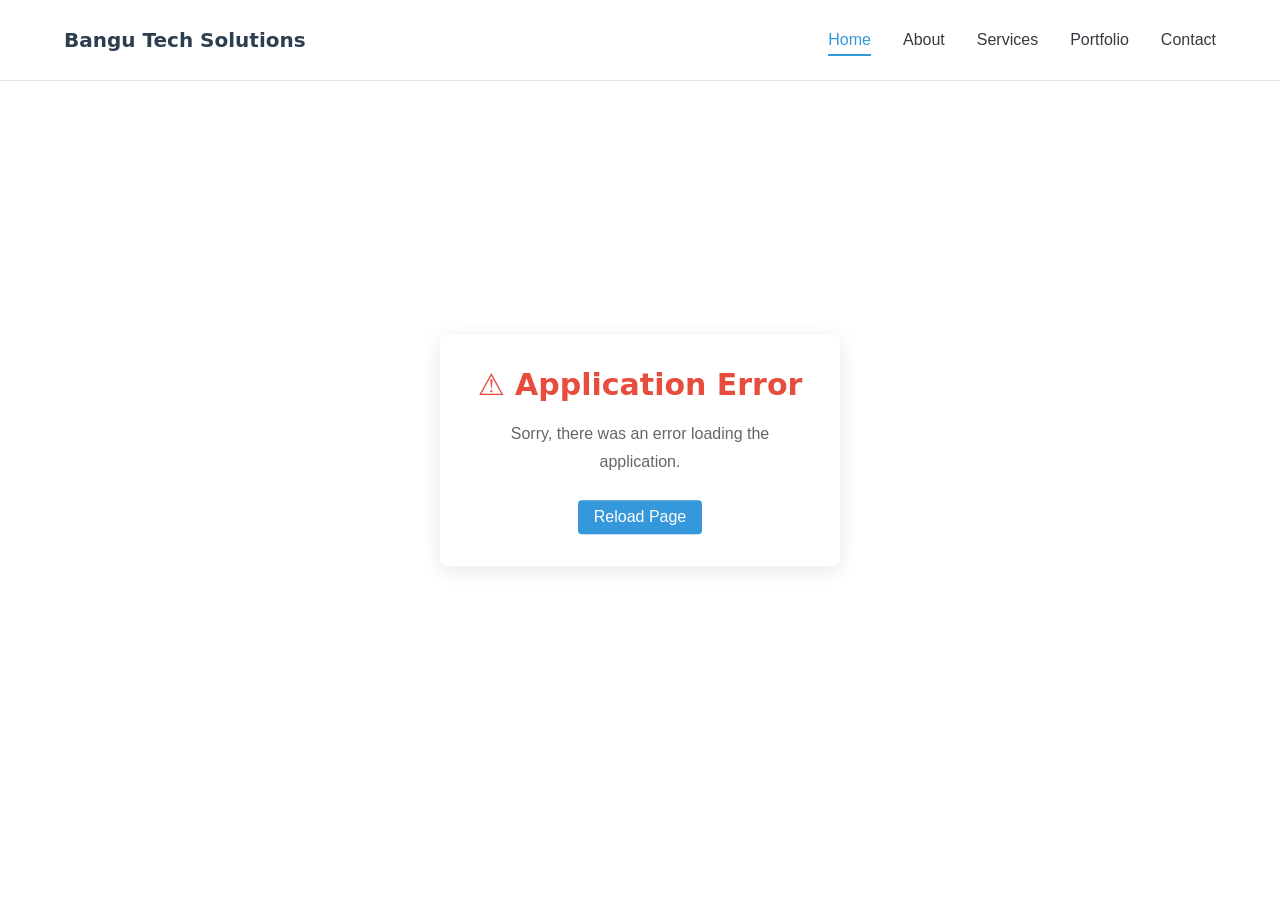
==== index.html @ ebbb583c "Complete rebuild: Modern modular architecture with ES6 modules  BRAND NEW ARCHITECTURE: - Modern ES6" ====
<!DOCTYPE html>
<html lang="en">
<head>
    <meta charset="UTF-8">
    <meta name="viewport" content="width=device-width, initial-scale=1.0">
    <title>Bangu Tech Solutions - Professional Web App Development</title>
    
    <!-- Font Awesome -->
    <link href="https://cdnjs.cloudflare.com/ajax/libs/font-awesome/6.0.0/css/all.min.css" rel="stylesheet">
    
    <!-- Global Styles -->
    <link rel="stylesheet" href="assets/css/variables.css">
    <link rel="stylesheet" href="assets/css/base.css">
    <link rel="stylesheet" href="assets/css/layout.css">
    <link rel="stylesheet" href="assets/css/pages.css">
    
    <!-- Component Styles -->
    <link rel="stylesheet" href="components/navbar/navbar.css">
    <link rel="stylesheet" href="components/loader/loader.css">
</head>
<body>
    <!-- Loading Screen -->
    <div id="loader" class="loader">
        <div class="loader-content">
            <div class="spinner"></div>
            <p>Loading Bangu Tech Solutions...</p>
        </div>
    </div>

    <!-- Navigation -->
    <nav id="navbar" class="navbar">
        <div class="nav-container">
            <div class="nav-logo">
                <h2>Bangu Tech Solutions</h2>
            </div>
            <ul class="nav-menu">
                <li class="nav-item">
                    <a href="#" class="nav-link active" data-page="home">Home</a>
                </li>
                <li class="nav-item">
                    <a href="#" class="nav-link" data-page="about">About</a>
                </li>
                <li class="nav-item">
                    <a href="#" class="nav-link" data-page="services">Services</a>
                </li>
                <li class="nav-item">
                    <a href="#" class="nav-link" data-page="portfolio">Portfolio</a>
                </li>
                <li class="nav-item">
                    <a href="#" class="nav-link" data-page="contact">Contact</a>
                </li>
            </ul>
            <div class="hamburger">
                <span class="bar"></span>
                <span class="bar"></span>
                <span class="bar"></span>
            </div>
        </div>
    </nav>

    <!-- Main Content Container -->
    <main id="main-content" class="main-content">
        <!-- Content will be dynamically loaded here -->
    </main>

    <!-- Footer -->
    <footer id="footer" class="footer">
        <!-- Footer content will be loaded -->
    </footer>

    <!-- Core JavaScript Modules -->
    <script type="module" src="assets/js/app.js"></script>
</body>
</html>
---- assets/css/variables.css ----
/* CSS Custom Properties - Design System Variables */
:root {
    /* Primary Brand Colors */
    --primary-color: #3498db;
    --primary-dark: #2980b9;
    --primary-light: #5dade2;
    
    /* Secondary Colors */
    --secondary-color: #2c3e50;
    --secondary-dark: #1b2631;
    --secondary-light: #34495e;
    
    /* Accent Colors */
    --accent-color: #667eea;
    --accent-gradient: linear-gradient(135deg, #667eea 0%, #764ba2 100%);
    
    /* Status Colors */
    --success-color: #27ae60;
    --warning-color: #f39c12;
    --error-color: #e74c3c;
    --info-color: #17a2b8;
    
    /* Neutral Colors */
    --white: #ffffff;
    --black: #000000;
    --gray-50: #f8f9fa;
    --gray-100: #e9ecef;
    --gray-200: #dee2e6;
    --gray-300: #ced4da;
    --gray-400: #adb5bd;
    --gray-500: #6c757d;
    --gray-600: #495057;
    --gray-700: #343a40;
    --gray-800: #212529;
    --gray-900: #0d1117;
    
    /* Background Colors */
    --bg-primary: var(--white);
    --bg-secondary: var(--gray-50);
    --bg-dark: var(--secondary-color);
    
    /* Typography */
    --font-family-primary: 'Inter', 'Segoe UI', Tahoma, Geneva, Verdana, sans-serif;
    --font-family-heading: 'Inter', system-ui, sans-serif;
    
    /* Font Sizes */
    --font-size-xs: 0.75rem;    /* 12px */
    --font-size-sm: 0.875rem;   /* 14px */
    --font-size-base: 1rem;     /* 16px */
    --font-size-lg: 1.125rem;   /* 18px */
    --font-size-xl: 1.25rem;    /* 20px */
    --font-size-2xl: 1.5rem;    /* 24px */
    --font-size-3xl: 1.875rem;  /* 30px */
    --font-size-4xl: 2.25rem;   /* 36px */
    --font-size-5xl: 3rem;      /* 48px */
    --font-size-6xl: 3.75rem;   /* 60px */
    
    /* Font Weights */
    --font-weight-light: 300;
    --font-weight-regular: 400;
    --font-weight-medium: 500;
    --font-weight-semibold: 600;
    --font-weight-bold: 700;
    --font-weight-extrabold: 800;
    
    /* Line Heights */
    --line-height-tight: 1.25;
    --line-height-normal: 1.5;
    --line-height-relaxed: 1.75;
    
    /* Spacing Scale */
    --space-1: 0.25rem;   /* 4px */
    --space-2: 0.5rem;    /* 8px */
    --space-3: 0.75rem;   /* 12px */
    --space-4: 1rem;      /* 16px */
    --space-5: 1.25rem;   /* 20px */
    --space-6: 1.5rem;    /* 24px */
    --space-8: 2rem;      /* 32px */
    --space-10: 2.5rem;   /* 40px */
    --space-12: 3rem;     /* 48px */
    --space-16: 4rem;     /* 64px */
    --space-20: 5rem;     /* 80px */
    --space-24: 6rem;     /* 96px */
    --space-32: 8rem;     /* 128px */
    
    /* Border Radius */
    --radius-none: 0;
    --radius-sm: 0.25rem;   /* 4px */
    --radius-base: 0.5rem;  /* 8px */
    --radius-md: 0.75rem;   /* 12px */
    --radius-lg: 1rem;      /* 16px */
    --radius-xl: 1.5rem;    /* 24px */
    --radius-full: 9999px;
    
    /* Shadows */
    --shadow-sm: 0 1px 2px 0 rgba(0, 0, 0, 0.05);
    --shadow-base: 0 1px 3px 0 rgba(0, 0, 0, 0.1), 0 1px 2px 0 rgba(0, 0, 0, 0.06);
    --shadow-md: 0 4px 6px -1px rgba(0, 0, 0, 0.1), 0 2px 4px -1px rgba(0, 0, 0, 0.06);
    --shadow-lg: 0 10px 15px -3px rgba(0, 0, 0, 0.1), 0 4px 6px -2px rgba(0, 0, 0, 0.05);
    --shadow-xl: 0 20px 25px -5px rgba(0, 0, 0, 0.1), 0 10px 10px -5px rgba(0, 0, 0, 0.04);
    --shadow-2xl: 0 25px 50px -12px rgba(0, 0, 0, 0.25);
    
    /* Transitions */
    --transition-fast: 150ms ease-in-out;
    --transition-base: 250ms ease-in-out;
    --transition-slow: 350ms ease-in-out;
    
    /* Layout */
    --container-max-width: 1200px;
    --navbar-height: 80px;
    --section-padding: var(--space-20);
    
    /* Z-Index Scale */
    --z-dropdown: 1000;
    --z-sticky: 1020;
    --z-fixed: 1030;
    --z-modal-backdrop: 1040;
    --z-modal: 1050;
    --z-popover: 1060;
    --z-tooltip: 1070;
    --z-toast: 1080;
}

/* Dark Mode Variables */
@media (prefers-color-scheme: dark) {
    :root {
        --bg-primary: var(--gray-900);
        --bg-secondary: var(--gray-800);
        --text-primary: var(--gray-100);
        --text-secondary: var(--gray-400);
    }
}
---- assets/css/base.css ----
/* Base Styles - CSS Reset and Foundation */

/* Modern CSS Reset */
*,
*::before,
*::after {
    box-sizing: border-box;
    margin: 0;
    padding: 0;
}

html {
    line-height: var(--line-height-normal);
    -webkit-text-size-adjust: 100%;
    tab-size: 4;
}

body {
    font-family: var(--font-family-primary);
    font-size: var(--font-size-base);
    font-weight: var(--font-weight-regular);
    line-height: var(--line-height-normal);
    color: var(--gray-800);
    background-color: var(--bg-primary);
    -webkit-font-smoothing: antialiased;
    -moz-osx-font-smoothing: grayscale;
    text-rendering: optimizeLegibility;
}

/* Typography */
h1, h2, h3, h4, h5, h6 {
    font-family: var(--font-family-heading);
    font-weight: var(--font-weight-bold);
    line-height: var(--line-height-tight);
    color: var(--secondary-color);
    margin-bottom: var(--space-4);
}

h1 { font-size: var(--font-size-5xl); }
h2 { font-size: var(--font-size-4xl); }
h3 { font-size: var(--font-size-3xl); }
h4 { font-size: var(--font-size-2xl); }
h5 { font-size: var(--font-size-xl); }
h6 { font-size: var(--font-size-lg); }

p {
    margin-bottom: var(--space-4);
    color: var(--gray-600);
    line-height: var(--line-height-relaxed);
}

a {
    color: var(--primary-color);
    text-decoration: none;
    transition: color var(--transition-fast);
}

a:hover {
    color: var(--primary-dark);
}

/* Lists */
ul, ol {
    list-style: none;
}

/* Images */
img {
    max-width: 100%;
    height: auto;
    display: block;
}

/* Buttons */
button {
    font-family: inherit;
    font-size: inherit;
    border: none;
    background: transparent;
    cursor: pointer;
    transition: all var(--transition-fast);
}

button:focus {
    outline: 2px solid var(--primary-color);
    outline-offset: 2px;
}

/* Forms */
input, textarea, select {
    font-family: inherit;
    font-size: inherit;
    border: 1px solid var(--gray-300);
    border-radius: var(--radius-base);
    padding: var(--space-3) var(--space-4);
    transition: border-color var(--transition-fast);
}

input:focus, textarea:focus, select:focus {
    outline: none;
    border-color: var(--primary-color);
    box-shadow: 0 0 0 3px rgba(52, 152, 219, 0.1);
}

/* Utility Classes */
.container {
    max-width: var(--container-max-width);
    margin: 0 auto;
    padding: 0 var(--space-6);
}

.section {
    padding: var(--section-padding) 0;
}

.section-title {
    text-align: center;
    font-size: var(--font-size-4xl);
    font-weight: var(--font-weight-bold);
    margin-bottom: var(--space-16);
    color: var(--secondary-color);
    position: relative;
}

.section-title::after {
    content: '';
    position: absolute;
    bottom: -var(--space-4);
    left: 50%;
    transform: translateX(-50%);
    width: 80px;
    height: 4px;
    background: var(--primary-color);
    border-radius: var(--radius-base);
}

/* Button Component */
.btn {
    display: inline-flex;
    align-items: center;
    justify-content: center;
    padding: var(--space-3) var(--space-6);
    font-size: var(--font-size-base);
    font-weight: var(--font-weight-medium);
    line-height: 1;
    border-radius: var(--radius-full);
    text-decoration: none;
    transition: all var(--transition-fast);
    cursor: pointer;
    border: 2px solid transparent;
    min-height: 44px;
}

.btn-primary {
    background: var(--primary-color);
    color: var(--white);
    border-color: var(--primary-color);
}

.btn-primary:hover {
    background: var(--primary-dark);
    border-color: var(--primary-dark);
    transform: translateY(-2px);
    box-shadow: var(--shadow-lg);
}

.btn-secondary {
    background: transparent;
    color: var(--primary-color);
    border-color: var(--primary-color);
}

.btn-secondary:hover {
    background: var(--primary-color);
    color: var(--white);
    transform: translateY(-2px);
    box-shadow: var(--shadow-lg);
}

.btn-outline {
    background: transparent;
    color: var(--secondary-color);
    border-color: var(--gray-300);
}

.btn-outline:hover {
    background: var(--secondary-color);
    color: var(--white);
    border-color: var(--secondary-color);
}

/* Grid System */
.grid {
    display: grid;
    gap: var(--space-8);
}

.grid-cols-1 { grid-template-columns: repeat(1, 1fr); }
.grid-cols-2 { grid-template-columns: repeat(2, 1fr); }
.grid-cols-3 { grid-template-columns: repeat(3, 1fr); }
.grid-cols-4 { grid-template-columns: repeat(4, 1fr); }

/* Flexbox Utilities */
.flex { display: flex; }
.flex-col { flex-direction: column; }
.flex-wrap { flex-wrap: wrap; }
.items-center { align-items: center; }
.items-start { align-items: flex-start; }
.items-end { align-items: flex-end; }
.justify-center { justify-content: center; }
.justify-between { justify-content: space-between; }
.justify-around { justify-content: space-around; }

/* Spacing Utilities */
.gap-2 { gap: var(--space-2); }
.gap-4 { gap: var(--space-4); }
.gap-6 { gap: var(--space-6); }
.gap-8 { gap: var(--space-8); }

.m-0 { margin: 0; }
.mt-4 { margin-top: var(--space-4); }
.mb-4 { margin-bottom: var(--space-4); }
.mb-8 { margin-bottom: var(--space-8); }

.p-0 { padding: 0; }
.p-4 { padding: var(--space-4); }
.p-6 { padding: var(--space-6); }
.p-8 { padding: var(--space-8); }

/* Text Utilities */
.text-center { text-align: center; }
.text-left { text-align: left; }
.text-right { text-align: right; }

.text-sm { font-size: var(--font-size-sm); }
.text-lg { font-size: var(--font-size-lg); }
.text-xl { font-size: var(--font-size-xl); }

.font-medium { font-weight: var(--font-weight-medium); }
.font-semibold { font-weight: var(--font-weight-semibold); }
.font-bold { font-weight: var(--font-weight-bold); }

/* Display Utilities */
.hidden { display: none; }
.block { display: block; }
.inline { display: inline; }
.inline-block { display: inline-block; }

/* Position Utilities */
.relative { position: relative; }
.absolute { position: absolute; }
.fixed { position: fixed; }
.sticky { position: sticky; }

/* Animation */
@keyframes fadeIn {
    from { opacity: 0; }
    to { opacity: 1; }
}

@keyframes slideInUp {
    from {
        opacity: 0;
        transform: translateY(30px);
    }
    to {
        opacity: 1;
        transform: translateY(0);
    }
}

@keyframes slideInDown {
    from {
        opacity: 0;
        transform: translateY(-30px);
    }
    to {
        opacity: 1;
        transform: translateY(0);
    }
}

.animate-fade-in {
    animation: fadeIn 0.6s ease-out;
}

.animate-slide-up {
    animation: slideInUp 0.6s ease-out;
}

.animate-slide-down {
    animation: slideInDown 0.6s ease-out;
}

/* Responsive Design */
@media (max-width: 768px) {
    :root {
        --section-padding: var(--space-12);
    }
    
    .container {
        padding: 0 var(--space-4);
    }
    
    .section-title {
        font-size: var(--font-size-3xl);
        margin-bottom: var(--space-12);
    }
    
    .grid-cols-2,
    .grid-cols-3,
    .grid-cols-4 {
        grid-template-columns: 1fr;
    }
    
    h1 { font-size: var(--font-size-4xl); }
    h2 { font-size: var(--font-size-3xl); }
    h3 { font-size: var(--font-size-2xl); }
}
---- assets/css/layout.css ----
/* Layout Styles - Main structure and positioning */

/* Page Layout */
body {
    display: flex;
    flex-direction: column;
    min-height: 100vh;
}

/* Main Content Container */
.main-content {
    flex: 1;
    margin-top: var(--navbar-height);
    position: relative;
    overflow: hidden;
}

/* Page Transitions */
.page-transition {
    opacity: 0;
    transform: translateY(20px);
    transition: all var(--transition-base);
}

.page-transition.active {
    opacity: 1;
    transform: translateY(0);
}

/* Loading States */
.loading {
    opacity: 0.6;
    pointer-events: none;
}

.content-loading {
    position: relative;
}

.content-loading::after {
    content: '';
    position: absolute;
    top: 0;
    left: 0;
    right: 0;
    bottom: 0;
    background: rgba(255, 255, 255, 0.8);
    display: flex;
    align-items: center;
    justify-content: center;
    z-index: 100;
}

/* Responsive Containers */
@media (max-width: 1200px) {
    .container {
        max-width: 1024px;
    }
}

@media (max-width: 1024px) {
    .container {
        max-width: 768px;
    }
}

@media (max-width: 768px) {
    .container {
        max-width: 100%;
        padding: 0 var(--space-4);
    }
    
    .main-content {
        margin-top: 70px; /* Smaller navbar on mobile */
    }
}

@media (max-width: 480px) {
    .container {
        padding: 0 var(--space-3);
    }
}
---- assets/css/pages.css ----
/* Page-specific styles */

/* Hero Sections */
.hero {
    background: var(--accent-gradient);
    color: var(--white);
    min-height: 70vh;
    display: flex;
    align-items: center;
}

.hero-title {
    font-size: var(--font-size-6xl);
    font-weight: var(--font-weight-extrabold);
    line-height: var(--line-height-tight);
    margin-bottom: var(--space-6);
    color: var(--white);
}

.hero-subtitle {
    font-size: var(--font-size-lg);
    color: rgba(255, 255, 255, 0.9);
    margin-bottom: var(--space-8);
    line-height: var(--line-height-relaxed);
}

.hero-buttons {
    display: flex;
    gap: var(--space-4);
    flex-wrap: wrap;
}

.hero-graphic {
    display: flex;
    align-items: center;
    justify-content: center;
    height: 400px;
    background: rgba(255, 255, 255, 0.1);
    border-radius: var(--radius-xl);
    backdrop-filter: blur(10px);
}

.hero-graphic i {
    font-size: 8rem;
    color: rgba(255, 255, 255, 0.8);
    animation: float 3s ease-in-out infinite;
}

@keyframes float {
    0%, 100% { transform: translateY(0); }
    50% { transform: translateY(-20px); }
}

/* Features Section */
.features {
    background: var(--bg-secondary);
}

.feature-card {
    background: var(--white);
    padding: var(--space-8);
    border-radius: var(--radius-lg);
    text-align: center;
    box-shadow: var(--shadow-base);
    transition: all var(--transition-base);
}

.feature-card:hover {
    transform: translateY(-5px);
    box-shadow: var(--shadow-lg);
}

.feature-icon {
    width: 80px;
    height: 80px;
    background: var(--accent-gradient);
    border-radius: 50%;
    display: flex;
    align-items: center;
    justify-content: center;
    margin: 0 auto var(--space-6);
}

.feature-icon i {
    font-size: var(--font-size-3xl);
    color: var(--white);
}

/* Stats */
.stat-number {
    font-size: var(--font-size-4xl);
    font-weight: var(--font-weight-extrabold);
    color: var(--primary-color);
    display: block;
}

.stat-label {
    font-size: var(--font-size-sm);
    color: var(--gray-600);
    font-weight: var(--font-weight-medium);
}

/* Skills */
.skill-item {
    margin-bottom: var(--space-6);
}

.skill-name {
    display: block;
    margin-bottom: var(--space-2);
    font-weight: var(--font-weight-medium);
    color: var(--white);
}

.skill-bar {
    height: 8px;
    background: rgba(255, 255, 255, 0.2);
    border-radius: var(--radius-base);
    overflow: hidden;
}

.skill-progress {
    height: 100%;
    background: var(--primary-color);
    border-radius: var(--radius-base);
    width: 0;
    transition: width 2s ease-in-out;
}

/* Values */
.value-card {
    background: var(--white);
    padding: var(--space-8);
    border-radius: var(--radius-lg);
    text-align: center;
    box-shadow: var(--shadow-base);
    transition: all var(--transition-base);
}

.value-card:hover {
    transform: translateY(-5px);
    box-shadow: var(--shadow-lg);
}

.value-icon {
    width: 60px;
    height: 60px;
    background: var(--primary-color);
    border-radius: 50%;
    display: flex;
    align-items: center;
    justify-content: center;
    margin: 0 auto var(--space-4);
}

.value-icon i {
    font-size: var(--font-size-xl);
    color: var(--white);
}

/* CTA Section */
.cta {
    background: var(--secondary-color);
    color: var(--white);
}

.bg-secondary {
    background: var(--secondary-color);
}

.text-white {
    color: var(--white) !important;
}

.text-gray-300 {
    color: rgba(255, 255, 255, 0.7) !important;
}

/* Page Title */
.page-title {
    font-size: var(--font-size-5xl);
    font-weight: var(--font-weight-bold);
    color: var(--secondary-color);
    margin-bottom: var(--space-8);
}

/* Responsive */
@media (max-width: 768px) {
    .hero-title {
        font-size: var(--font-size-4xl);
    }
    
    .hero-content,
    .about-content {
        grid-template-columns: 1fr;
        gap: var(--space-8);
    }
    
    .hero-graphic {
        height: 250px;
    }
    
    .hero-graphic i {
        font-size: 4rem;
    }
    
    .features-grid,
    .skills-grid,
    .values-grid {
        grid-template-columns: 1fr;
    }
    
    .stats-grid {
        grid-template-columns: 1fr;
        gap: var(--space-4);
    }
}
---- components/navbar/navbar.css ----
/* Navbar Component Styles */
.navbar {
    position: fixed;
    top: 0;
    left: 0;
    right: 0;
    background: rgba(255, 255, 255, 0.95);
    backdrop-filter: blur(10px);
    border-bottom: 1px solid var(--gray-200);
    z-index: var(--z-fixed);
    transition: all var(--transition-fast);
}

.navbar.scrolled {
    background: rgba(255, 255, 255, 0.98);
    box-shadow: var(--shadow-md);
}

.nav-container {
    max-width: var(--container-max-width);
    margin: 0 auto;
    padding: 0 var(--space-6);
    display: flex;
    align-items: center;
    justify-content: space-between;
    height: var(--navbar-height);
}

.nav-logo h2 {
    font-size: var(--font-size-xl);
    font-weight: var(--font-weight-bold);
    color: var(--secondary-color);
    margin: 0;
}

.nav-menu {
    display: flex;
    align-items: center;
    gap: var(--space-8);
}

.nav-link {
    font-weight: var(--font-weight-medium);
    color: var(--gray-700);
    transition: all var(--transition-fast);
    position: relative;
    padding: var(--space-2) 0;
}

.nav-link::after {
    content: '';
    position: absolute;
    bottom: 0;
    left: 0;
    width: 0;
    height: 2px;
    background: var(--primary-color);
    transition: width var(--transition-fast);
}

.nav-link:hover,
.nav-link.active {
    color: var(--primary-color);
}

.nav-link:hover::after,
.nav-link.active::after {
    width: 100%;
}

/* Hamburger Menu */
.hamburger {
    display: none;
    flex-direction: column;
    cursor: pointer;
    padding: var(--space-2);
    gap: var(--space-1);
}

.bar {
    width: 24px;
    height: 3px;
    background: var(--gray-700);
    border-radius: var(--radius-sm);
    transition: all var(--transition-fast);
}

.hamburger.active .bar:nth-child(1) {
    transform: rotate(45deg) translate(6px, 6px);
}

.hamburger.active .bar:nth-child(2) {
    opacity: 0;
}

.hamburger.active .bar:nth-child(3) {
    transform: rotate(-45deg) translate(6px, -6px);
}

/* Mobile Navigation */
@media (max-width: 768px) {
    .navbar {
        height: 70px;
    }
    
    .nav-container {
        height: 70px;
        padding: 0 var(--space-4);
    }
    
    .hamburger {
        display: flex;
    }
    
    .nav-menu {
        position: fixed;
        top: 70px;
        left: 0;
        right: 0;
        background: var(--white);
        flex-direction: column;
        padding: var(--space-6) 0;
        box-shadow: var(--shadow-lg);
        transform: translateY(-100%);
        opacity: 0;
        visibility: hidden;
        transition: all var(--transition-base);
        gap: var(--space-6);
    }
    
    .nav-menu.active {
        transform: translateY(0);
        opacity: 1;
        visibility: visible;
    }
    
    .nav-link {
        font-size: var(--font-size-lg);
        padding: var(--space-3) 0;
    }
}
---- components/loader/loader.css ----
/* Loading Screen Component */
.loader {
    position: fixed;
    top: 0;
    left: 0;
    right: 0;
    bottom: 0;
    background: var(--white);
    display: flex;
    align-items: center;
    justify-content: center;
    z-index: 9999;
    transition: opacity var(--transition-base);
}

.loader-content {
    text-align: center;
    display: flex;
    flex-direction: column;
    align-items: center;
    gap: var(--space-6);
}

.spinner {
    width: 50px;
    height: 50px;
    border: 4px solid var(--gray-200);
    border-top: 4px solid var(--primary-color);
    border-radius: 50%;
    animation: spin 1s linear infinite;
}

@keyframes spin {
    0% { transform: rotate(0deg); }
    100% { transform: rotate(360deg); }
}

.loader-content p {
    color: var(--gray-600);
    font-weight: var(--font-weight-medium);
    margin: 0;
}
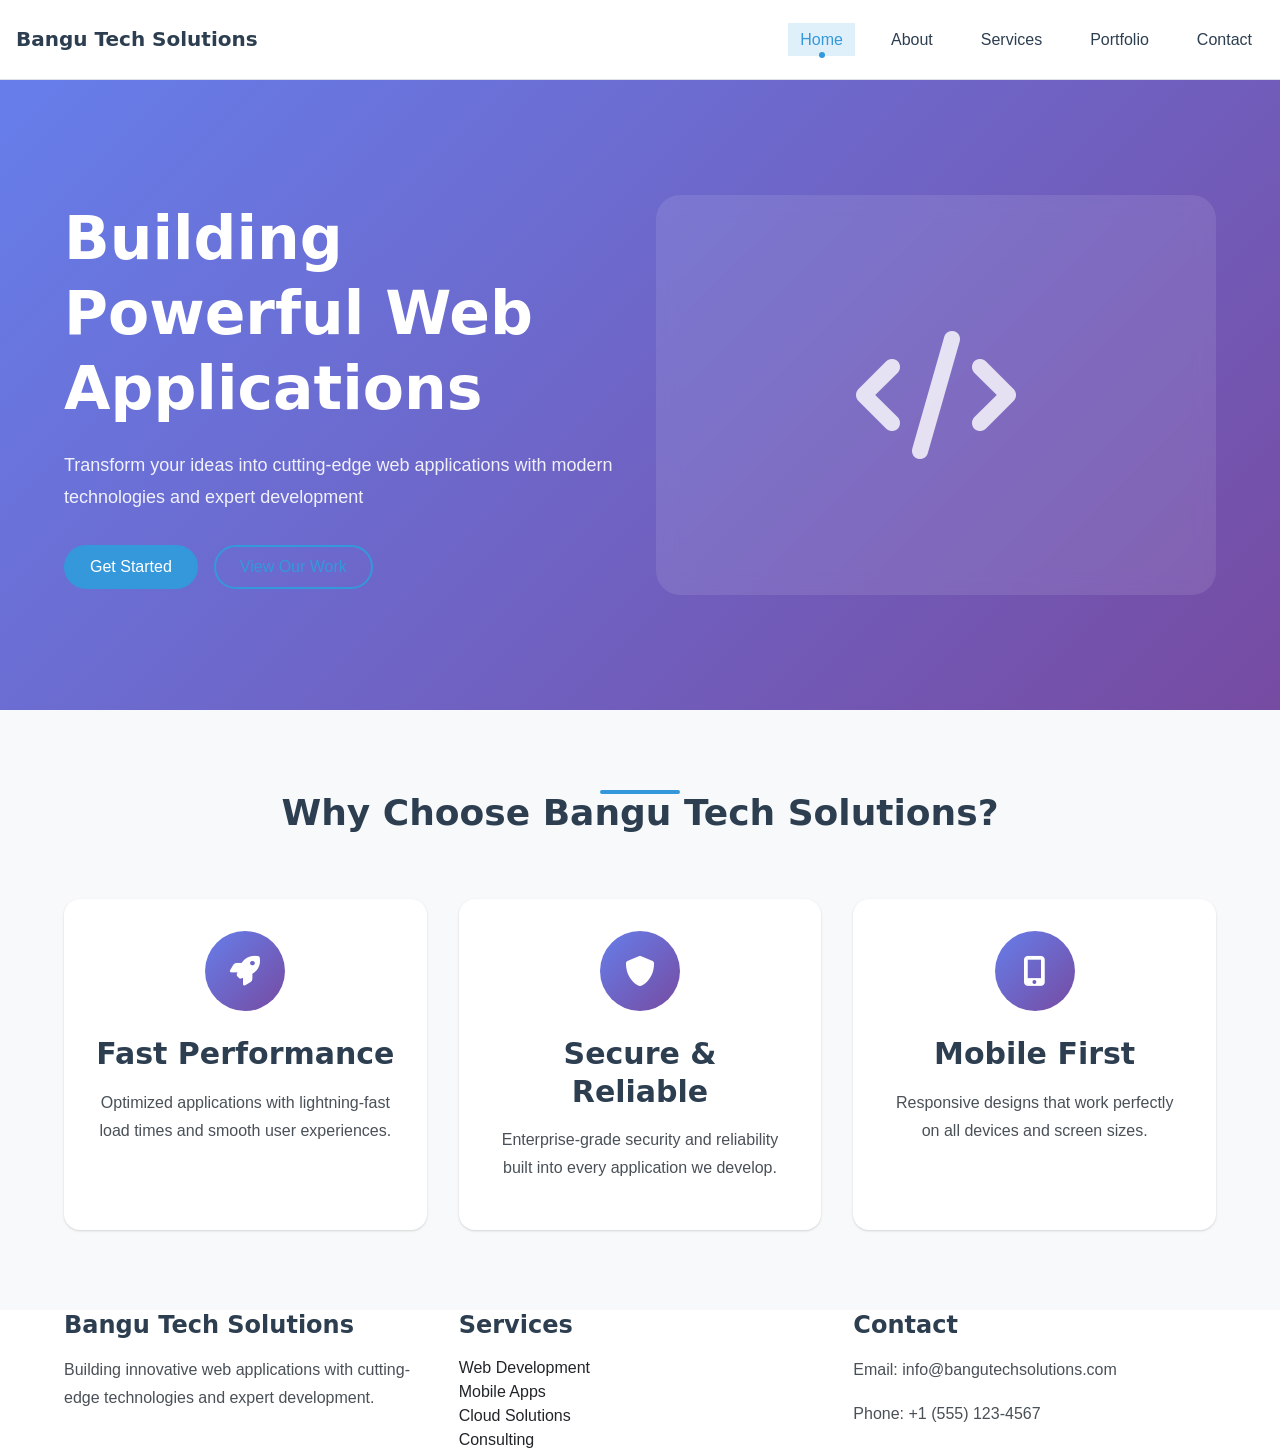
==== commit 6bbe4fcb: "🎉 Clean architecture: Simplified website structure ✅ Features: - Working single-page application wit" ====
--- a/index.html
+++ b/index.html
@@ -13,20 +13,8 @@
     <link rel="stylesheet" href="assets/css/base.css">
     <link rel="stylesheet" href="assets/css/layout.css">
     <link rel="stylesheet" href="assets/css/pages.css">
-    
-    <!-- Component Styles -->
-    <link rel="stylesheet" href="components/navbar/navbar.css">
-    <link rel="stylesheet" href="components/loader/loader.css">
 </head>
 <body>
-    <!-- Loading Screen -->
-    <div id="loader" class="loader">
-        <div class="loader-content">
-            <div class="spinner"></div>
-            <p>Loading Bangu Tech Solutions...</p>
-        </div>
-    </div>
-
     <!-- Navigation -->
     <nav id="navbar" class="navbar">
         <div class="nav-container">
@@ -60,15 +48,90 @@
 
     <!-- Main Content Container -->
     <main id="main-content" class="main-content">
-        <!-- Content will be dynamically loaded here -->
+        <!-- Default Home Content -->
+        <section class="hero section">
+            <div class="container">
+                <div class="hero-content grid grid-cols-2 items-center gap-8">
+                    <div class="hero-text">
+                        <h1 class="hero-title">
+                            Building Powerful 
+                            <span class="text-gradient">Web Applications</span>
+                        </h1>
+                        <p class="hero-subtitle">
+                            Transform your ideas into cutting-edge web applications with modern technologies and expert development
+                        </p>
+                        <div class="hero-buttons flex gap-4 mt-8">
+                            <a href="#" class="btn btn-primary" data-page="contact">Get Started</a>
+                            <a href="#" class="btn btn-secondary" data-page="portfolio">View Our Work</a>
+                        </div>
+                    </div>
+                    <div class="hero-visual">
+                        <div class="hero-graphic">
+                            <i class="fas fa-code"></i>
+                        </div>
+                    </div>
+                </div>
+            </div>
+        </section>
+
+        <!-- Features Section -->
+        <section class="features section">
+            <div class="container">
+                <h2 class="section-title">Why Choose Bangu Tech Solutions?</h2>
+                <div class="features-grid grid grid-cols-3 gap-8">
+                    <div class="feature-card">
+                        <div class="feature-icon">
+                            <i class="fas fa-rocket"></i>
+                        </div>
+                        <h3>Fast Performance</h3>
+                        <p>Optimized applications with lightning-fast load times and smooth user experiences.</p>
+                    </div>
+                    <div class="feature-card">
+                        <div class="feature-icon">
+                            <i class="fas fa-shield-alt"></i>
+                        </div>
+                        <h3>Secure & Reliable</h3>
+                        <p>Enterprise-grade security and reliability built into every application we develop.</p>
+                    </div>
+                    <div class="feature-card">
+                        <div class="feature-icon">
+                            <i class="fas fa-mobile-alt"></i>
+                        </div>
+                        <h3>Mobile First</h3>
+                        <p>Responsive designs that work perfectly on all devices and screen sizes.</p>
+                    </div>
+                </div>
+            </div>
+        </section>
     </main>
 
     <!-- Footer -->
     <footer id="footer" class="footer">
-        <!-- Footer content will be loaded -->
+        <div class="container">
+            <div class="footer-content grid grid-cols-3 gap-8">
+                <div class="footer-section">
+                    <h4>Bangu Tech Solutions</h4>
+                    <p>Building innovative web applications with cutting-edge technologies and expert development.</p>
+                </div>
+                <div class="footer-section">
+                    <h4>Services</h4>
+                    <ul>
+                        <li>Web Development</li>
+                        <li>Mobile Apps</li>
+                        <li>Cloud Solutions</li>
+                        <li>Consulting</li>
+                    </ul>
+                </div>
+                <div class="footer-section">
+                    <h4>Contact</h4>
+                    <p>Email: info@bangutechsolutions.com</p>
+                    <p>Phone: +1 (555) 123-4567</p>
+                </div>
+            </div>
+        </div>
     </footer>
 
-    <!-- Core JavaScript Modules -->
-    <script type="module" src="assets/js/app.js"></script>
+    <!-- Main Application -->
+    <script src="assets/js/app.js"></script>
 </body>
 </html>
--- a/assets/css/layout.css
+++ b/assets/css/layout.css
@@ -1,4 +1,151 @@
 /* Layout Styles - Main structure and positioning */
+
+/* Navbar Styles */
+.navbar {
+    position: fixed;
+    top: 0;
+    left: 0;
+    right: 0;
+    height: var(--navbar-height);
+    background: rgba(255, 255, 255, 0.95);
+    backdrop-filter: blur(10px);
+    border-bottom: 1px solid var(--gray-200);
+    z-index: 1000;
+    transition: all var(--transition-base);
+}
+
+.navbar.scrolled {
+    background: rgba(255, 255, 255, 0.98);
+    box-shadow: 0 2px 20px rgba(0, 0, 0, 0.1);
+}
+
+.nav-container {
+    display: flex;
+    align-items: center;
+    justify-content: space-between;
+    max-width: var(--max-width);
+    margin: 0 auto;
+    padding: 0 var(--space-4);
+    height: 100%;
+}
+
+.nav-logo h2 {
+    color: var(--secondary-color);
+    font-size: var(--font-size-xl);
+    font-weight: var(--font-weight-bold);
+    margin: 0;
+}
+
+.nav-menu {
+    display: flex;
+    list-style: none;
+    margin: 0;
+    padding: 0;
+    gap: var(--space-6);
+}
+
+.nav-item {
+    position: relative;
+}
+
+.nav-link {
+    color: var(--secondary-color);
+    text-decoration: none;
+    font-weight: var(--font-weight-medium);
+    font-size: var(--font-size-base);
+    padding: var(--space-2) var(--space-3);
+    border-radius: var(--border-radius);
+    transition: all var(--transition-base);
+    position: relative;
+}
+
+.nav-link:hover {
+    color: var(--primary-color);
+    background: rgba(52, 152, 219, 0.1);
+}
+
+.nav-link.active {
+    color: var(--primary-color);
+    background: rgba(52, 152, 219, 0.15);
+}
+
+.nav-link.active::after {
+    content: '';
+    position: absolute;
+    bottom: -2px;
+    left: 50%;
+    transform: translateX(-50%);
+    width: 6px;
+    height: 6px;
+    background: var(--primary-color);
+    border-radius: 50%;
+}
+
+/* Hamburger Menu */
+.hamburger {
+    display: none;
+    flex-direction: column;
+    cursor: pointer;
+    padding: var(--space-2);
+    gap: 4px;
+}
+
+.hamburger .bar {
+    width: 25px;
+    height: 3px;
+    background: var(--secondary-color);
+    border-radius: 2px;
+    transition: all var(--transition-base);
+}
+
+.hamburger.active .bar:nth-child(1) {
+    transform: rotate(45deg) translate(6px, 6px);
+}
+
+.hamburger.active .bar:nth-child(2) {
+    opacity: 0;
+}
+
+.hamburger.active .bar:nth-child(3) {
+    transform: rotate(-45deg) translate(7px, -6px);
+}
+
+/* Mobile Navigation */
+@media (max-width: 768px) {
+    .nav-menu {
+        position: absolute;
+        top: 100%;
+        left: 0;
+        right: 0;
+        background: rgba(255, 255, 255, 0.98);
+        backdrop-filter: blur(10px);
+        border-top: 1px solid var(--gray-200);
+        box-shadow: 0 4px 20px rgba(0, 0, 0, 0.1);
+        flex-direction: column;
+        padding: var(--space-4);
+        gap: var(--space-2);
+        transform: translateY(-10px);
+        opacity: 0;
+        visibility: hidden;
+        transition: all var(--transition-base);
+    }
+
+    .nav-menu.active {
+        transform: translateY(0);
+        opacity: 1;
+        visibility: visible;
+    }
+
+    .hamburger {
+        display: flex;
+    }
+
+    .nav-link {
+        padding: var(--space-3) var(--space-4);
+        border-radius: var(--border-radius-lg);
+        display: block;
+    }
+}
 
 /* Page Layout */
 body {
